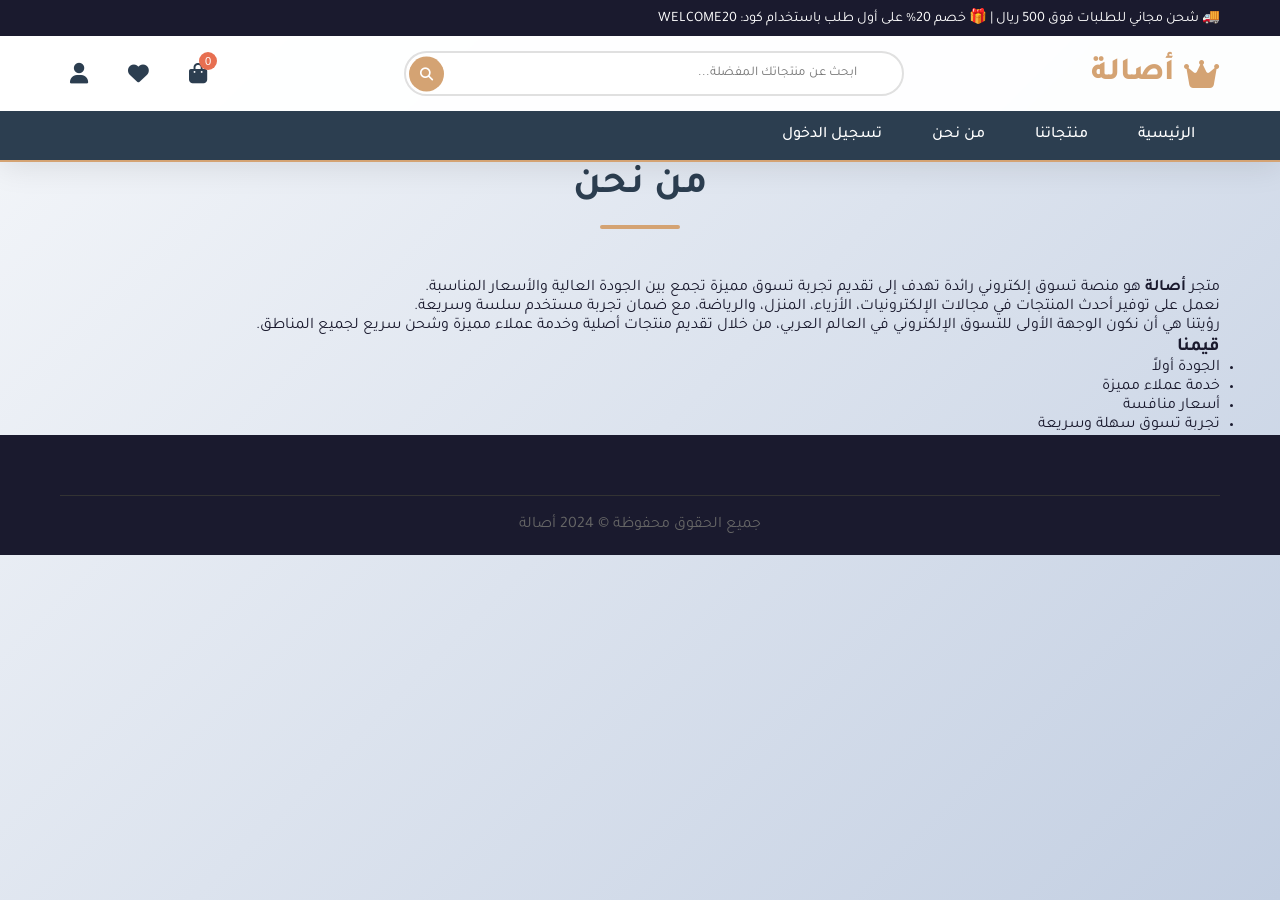
==== about.html @ b48b7073 "Create about.html" ====
<!DOCTYPE html>
<html lang="ar" dir="rtl">
<head>
    <meta charset="UTF-8">
    <meta name="viewport" content="width=device-width, initial-scale=1.0">
    <title>من نحن | أصالة</title>

    <link href="https://fonts.googleapis.com/css2?family=Tajawal:wght@400;500;700;800&display=swap" rel="stylesheet">
    <link rel="stylesheet" href="https://cdnjs.cloudflare.com/ajax/libs/font-awesome/6.4.0/css/all.min.css">
    <link rel="stylesheet" href="style.css">
</head>
<body>

    <!-- الهيدر -->
    <header>
        <div class="header-top">
            <div class="container">
                🚚 شحن مجاني للطلبات فوق 500 ريال | 🎁 خصم 20% على أول طلب باستخدام كود: WELCOME20
            </div>
        </div>

        <div class="container">
            <div class="header-main">
                <a href="index.html" class="logo">
                    <i class="fas fa-crown"></i> أصالة
                </a>

                <div class="search-bar">
                    <input type="text" placeholder="ابحث عن منتجاتك المفضلة...">
                    <button><i class="fas fa-search"></i></button>
                </div>

                <div class="header-actions">
                    <button class="icon-btn" onclick="toggleCart()">
                        <i class="fas fa-shopping-bag"></i>
                        <span class="badge" id="cartCount">0</span>
                    </button>
                    <button class="icon-btn"><i class="fas fa-heart"></i></button>
                    <button class="icon-btn"><i class="fas fa-user"></i></button>
                </div>
            </div>
        </div>

        <nav>
            <div class="container">
                <ul class="nav-menu">
                    <li><a href="index.html">الرئيسية</a></li>
                    <li><a href="index.html#products">منتجاتنا</a></li>
                    <li><a href="about.html">من نحن</a></li>
                    <li><a href="login.html">تسجيل الدخول</a></li>
                </ul>
            </div>
        </nav>
    </header>

    <!-- المحتوى -->
    <section class="about-section">
        <div class="container">
            <h1 class="section-title">من نحن</h1>

            <div class="about-content">
                <p>
                    متجر <strong>أصالة</strong> هو منصة تسوق إلكتروني رائدة تهدف إلى تقديم تجربة تسوق مميزة تجمع بين الجودة العالية والأسعار المناسبة.
                </p>

                <p>
                    نعمل على توفير أحدث المنتجات في مجالات الإلكترونيات، الأزياء، المنزل، والرياضة، مع ضمان تجربة مستخدم سلسة وسريعة.
                </p>

                <p>
                    رؤيتنا هي أن نكون الوجهة الأولى للتسوق الإلكتروني في العالم العربي، من خلال تقديم منتجات أصلية وخدمة عملاء مميزة وشحن سريع لجميع المناطق.
                </p>

                <h3>قيمنا</h3>
                <ul class="about-list">
                    <li>الجودة أولاً</li>
                    <li>خدمة عملاء مميزة</li>
                    <li>أسعار منافسة</li>
                    <li>تجربة تسوق سهلة وسريعة</li>
                </ul>
            </div>
        </div>
    </section>

    <!-- الفوتر -->
    <footer>
        <div class="container">
            <div class="footer-bottom">
                <p>جميع الحقوق محفوظة © 2024 أصالة</p>
            </div>
        </div>
    </footer>

</body>
</html>
---- style.css ----
:root {
    --primary: #d4a373;
    --primary-dark: #bc8a5f;
    --secondary: #2c3e50;
    --accent: #e9c46a;
    --light: #f8f9fa;
    --dark: #1a1a2e;
    --success: #2a9d8f;
    --danger: #e76f51;
}

* {
    margin: 0;
    padding: 0;
    box-sizing: border-box;
}

body {
    font-family: 'Tajawal', sans-serif;
    background: linear-gradient(135deg, #f5f7fa 0%, #c3cfe2 100%);
    min-height: 100vh;
    color: var(--dark);
}

/* Header Styles */
header {
    background: rgba(255, 255, 255, 0.95);
    backdrop-filter: blur(10px);
    box-shadow: 0 4px 30px rgba(0, 0, 0, 0.1);
    position: sticky;
    top: 0;
    z-index: 1000;
    border-bottom: 2px solid var(--primary);
}

.header-top {
    background: var(--dark);
    color: white;
    padding: 8px 0;
    font-size: 0.9rem;
}

.container {
    max-width: 1200px;
    margin: 0 auto;
    padding: 0 20px;
}

.header-main {
    display: flex;
    justify-content: space-between;
    align-items: center;
    padding: 15px 0;
    gap: 20px;
    flex-wrap: wrap;
}

.logo {
    font-size: 2rem;
    font-weight: 800;
    color: var(--primary);
    text-decoration: none;
    display: flex;
    align-items: center;
    gap: 10px;
}

.search-bar {
    flex: 1;
    max-width: 500px;
    margin: 0 30px;
    position: relative;
}

.search-bar input {
    width: 100%;
    padding: 12px 45px 12px 20px;
    border: 2px solid #e0e0e0;
    border-radius: 50px;
    font-family: 'Tajawal', sans-serif;
    transition: all 0.3s;
}

.search-bar input:focus {
    outline: none;
    border-color: var(--primary);
}

.search-bar button {
    position: absolute;
    left: 5px;
    top: 50%;
    transform: translateY(-50%);
    background: var(--primary);
    border: none;
    width: 35px;
    height: 35px;
    border-radius: 50%;
    color: white;
    cursor: pointer;
}

.header-actions {
    display: flex;
    gap: 20px;
    align-items: center;
}

.icon-btn {
    position: relative;
    background: none;
    border: none;
    font-size: 1.3rem;
    color: var(--secondary);
    cursor: pointer;
    transition: all 0.3s;
    padding: 10px;
}

.icon-btn:hover {
    color: var(--primary);
    transform: scale(1.1);
}

.badge {
    position: absolute;
    top: 0;
    right: 0;
    background: var(--danger);
    color: white;
    font-size: 0.7rem;
    width: 18px;
    height: 18px;
    border-radius: 50%;
    display: flex;
    align-items: center;
    justify-content: center;
}

/* Navigation */
nav {
    background: var(--secondary);
    padding: 0;
}

.nav-menu {
    display: flex;
    list-style: none;
    gap: 0;
    flex-wrap: wrap;
}

.nav-menu a {
    color: white;
    text-decoration: none;
    padding: 15px 25px;
    display: block;
    transition: all 0.3s;
    font-weight: 500;
    position: relative;
}

.nav-menu a:hover {
    background: var(--primary);
}

/* Hero Section */
.hero {
    background: linear-gradient(135deg, var(--secondary) 0%, var(--dark) 100%);
    color: white;
    padding: 80px 0;
    position: relative;
    overflow: hidden;
}

.hero::before {
    content: '';
    position: absolute;
    top: -50%;
    right: -10%;
    width: 600px;
    height: 600px;
    background: radial-gradient(circle, rgba(212, 163, 115, 0.3) 0%, transparent 70%);
    border-radius: 50%;
}

.hero-content {
    position: relative;
    z-index: 1;
    max-width: 600px;
}

.hero h1 {
    font-size: 3.5rem;
    margin-bottom: 20px;
    line-height: 1.2;
}

.hero p {
    font-size: 1.2rem;
    margin-bottom: 30px;
    opacity: 0.9;
}

.btn {
    display: inline-block;
    padding: 15px 40px;
    background: var(--primary);
    color: white;
    text-decoration: none;
    border-radius: 50px;
    font-weight: 700;
    transition: all 0.3s;
    border: none;
    cursor: pointer;
    font-family: 'Tajawal', sans-serif;
    font-size: 1rem;
}

.btn:hover {
    background: var(--primary-dark);
    transform: translateY(-3px);
    box-shadow: 0 10px 30px rgba(212, 163, 115, 0.4);
}

.btn-outline {
    background: transparent;
    border: 2px solid white;
    margin-right: 15px;
}

.btn-outline:hover {
    background: white;
    color: var(--secondary);
}

/* Categories */
.categories {
    padding: 60px 0;
}

.section-title {
    text-align: center;
    font-size: 2.5rem;
    margin-bottom: 50px;
    color: var(--secondary);
    position: relative;
}

.section-title::after {
    content: '';
    display: block;
    width: 80px;
    height: 4px;
    background: var(--primary);
    margin: 15px auto 0;
    border-radius: 2px;
}

.category-grid {
    display: grid;
    grid-template-columns: repeat(auto-fit, minmax(250px, 1fr));
    gap: 30px;
}

.category-card {
    background: white;
    border-radius: 20px;
    overflow: hidden;
    box-shadow: 0 10px 40px rgba(0,0,0,0.1);
    transition: all 0.3s;
    cursor: pointer;
    position: relative;
}

.category-card:hover {
    transform: translateY(-10px);
    box-shadow: 0 20px 60px rgba(0,0,0,0.15);
}

.category-img {
    height: 200px;
    background: linear-gradient(45deg, #667eea 0%, #764ba2 100%);
    display: flex;
    align-items: center;
    justify-content: center;
    font-size: 4rem;
    color: white;
}

.category-card:nth-child(2) .category-img { background: linear-gradient(45deg, #f093fb 0%, #f5576c 100%); }
.category-card:nth-child(3) .category-img { background: linear-gradient(45deg, #4facfe 0%, #00f2fe 100%); }
.category-card:nth-child(4) .category-img { background: linear-gradient(45deg, #43e97b 0%, #38f9d7 100%); }

.category-info {
    padding: 25px;
    text-align: center;
}

.category-info h3 {
    font-size: 1.5rem;
    margin-bottom: 10px;
    color: var(--secondary);
}

/* Products Section */
.products {
    padding: 60px 0;
    background: white;
}

.products-header {
    display: flex;
    justify-content: space-between;
    align-items: center;
    margin-bottom: 40px;
    flex-wrap: wrap;
    gap: 20px;
}

.filter-tabs {
    display: flex;
    gap: 10px;
    flex-wrap: wrap;
}

.filter-btn {
    padding: 8px 20px;
    border: 2px solid #e0e0e0;
    background: white;
    border-radius: 25px;
    cursor: pointer;
    transition: all 0.3s;
    font-family: 'Tajawal', sans-serif;
}

.filter-btn.active, .filter-btn:hover {
    background: var(--primary);
    color: white;
    border-color: var(--primary);
}

.product-grid {
    display: grid;
    grid-template-columns: repeat(auto-fill, minmax(280px, 1fr));
    gap: 30px;
}

.product-card {
    background: white;
    border-radius: 20px;
    overflow: hidden;
    box-shadow: 0 5px 20px rgba(0,0,0,0.08);
    transition: all 0.3s;
    position: relative;
    border: 1px solid #f0f0f0;
}

.product-card:hover {
    transform: translateY(-5px);
    box-shadow: 0 15px 40px rgba(0,0,0,0.12);
}

.product-badge {
    position: absolute;
    top: 15px;
    right: 15px;
    background: var(--danger);
    color: white;
    padding: 5px 15px;
    border-radius: 20px;
    font-size: 0.85rem;
    font-weight: 700;
    z-index: 2;
}

.product-badge.new {
    background: var(--success);
}

.product-img {
    height: 250px;
    background: #f8f9fa;
    display: flex;
    align-items: center;
    justify-content: center;
    font-size: 5rem;
    color: #ddd;
    position: relative;
    overflow: hidden;
}

.product-actions {
    position: absolute;
    bottom: -50px;
    left: 0;
    right: 0;
    display: flex;
    justify-content: center;
    gap: 10px;
    padding: 15px;
    background: linear-gradient(to top, rgba(0,0,0,0.8), transparent);
    transition: all 0.3s;
}

.product-card:hover .product-actions {
    bottom: 0;
}

.action-btn {
    width: 40px;
    height: 40px;
    border-radius: 50%;
    border: none;
    background: white;
    color: var(--secondary);
    cursor: pointer;
    transition: all 0.3s;
    display: flex;
    align-items: center;
    justify-content: center;
}

.action-btn:hover {
    background: var(--primary);
    color: white;
}

.product-info {
    padding: 20px;
}

.product-category {
    color: var(--primary);
    font-size: 0.9rem;
    font-weight: 500;
}

.product-title {
    font-size: 1.1rem;
    margin: 10px 0;
    color: var(--secondary);
    font-weight: 700;
}

.product-price {
    display: flex;
    align-items: center;
    gap: 10px;
}

.current-price {
    font-size: 1.3rem;
    font-weight: 800;
    color: var(--secondary);
}

.old-price {
    text-decoration: line-through;
    color: #999;
    font-size: 0.95rem;
}

.rating {
    display: flex;
    gap: 3px;
    margin-top: 10px;
    color: var(--accent);
}

/* Cart Sidebar */
.cart-sidebar {
    position: fixed;
    top: 0;
    left: -400px;
    width: 400px;
    height: 100vh;
    background: white;
    box-shadow: 5px 0 30px rgba(0,0,0,0.2);
    z-index: 2000;
    transition: all 0.4s cubic-bezier(0.4, 0, 0.2, 1);
    display: flex;
    flex-direction: column;
}

.cart-sidebar.open {
    left: 0;
}

.cart-header {
    padding: 25px;
    background: var(--secondary);
    color: white;
    display: flex;
    justify-content: space-between;
    align-items: center;
}

.cart-header h2 {
    display: flex;
    align-items: center;
    gap: 10px;
}

.close-cart {
    background: none;
    border: none;
    color: white;
    font-size: 1.5rem;
    cursor: pointer;
}

.cart-items {
    flex: 1;
    overflow-y: auto;
    padding: 20px;
}

.cart-item {
    display: flex;
    gap: 15px;
    padding: 15px;
    background: #f8f9fa;
    border-radius: 15px;
    margin-bottom: 15px;
    animation: slideIn 0.3s ease;
}

@keyframes slideIn {
    from { opacity: 0; transform: translateX(-20px); }
    to { opacity: 1; transform: translateX(0); }
}

.cart-item-img {
    width: 80px;
    height: 80px;
    background: white;
    border-radius: 10px;
    display: flex;
    align-items: center;
    justify-content: center;
    font-size: 2rem;
}

.cart-item-details {
    flex: 1;
}

.cart-item-title {
    font-weight: 700;
    margin-bottom: 5px;
}

.cart-item-price {
    color: var(--primary);
    font-weight: 700;
}

.quantity-control {
    display: flex;
    align-items: center;
    gap: 10px;
    margin-top: 10px;
}

.qty-btn {
    width: 25px;
    height: 25px;
    border: 1px solid #ddd;
    background: white;
    border-radius: 5px;
    cursor: pointer;
    display: flex;
    align-items: center;
    justify-content: center;
}

.remove-item {
    color: var(--danger);
    background: none;
    border: none;
    cursor: pointer;
    font-size: 1.2rem;
}

.cart-footer {
    padding: 25px;
    border-top: 2px solid #f0f0f0;
    background: white;
}

.cart-total {
    display: flex;
    justify-content: space-between;
    font-size: 1.3rem;
    font-weight: 800;
    margin-bottom: 20px;
    color: var(--secondary);
}

.checkout-btn {
    width: 100%;
    padding: 18px;
    background: var(--success);
    color: white;
    border: none;
    border-radius: 12px;
    font-size: 1.1rem;
    font-weight: 700;
    cursor: pointer;
    transition: all 0.3s;
    font-family: 'Tajawal', sans-serif;
}

.checkout-btn:hover {
    background: #21867a;
    transform: translateY(-2px);
}

.overlay {
    position: fixed;
    top: 0;
    left: 0;
    width: 100%;
    height: 100%;
    background: rgba(0,0,0,0.5);
    z-index: 1500;
    opacity: 0;
    visibility: hidden;
    transition: all 0.3s;
}

.overlay.active {
    opacity: 1;
    visibility: visible;
}

/* Features Section */
.features {
    padding: 60px 0;
    background: linear-gradient(135deg, var(--secondary) 0%, var(--dark) 100%);
    color: white;
}

.features-grid {
    display: grid;
    grid-template-columns: repeat(auto-fit, minmax(250px, 1fr));
    gap: 40px;
}

.feature-card {
    text-align: center;
    padding: 30px;
}

.feature-icon {
    font-size: 3rem;
    margin-bottom: 20px;
    color: var(--primary);
}

.feature-card h3 {
    font-size: 1.3rem;
    margin-bottom: 10px;
}

/* Footer */
footer {
    background: var(--dark);
    color: white;
    padding: 60px 0 20px;
}

.footer-grid {
    display: grid;
    grid-template-columns: repeat(auto-fit, minmax(250px, 1fr));
    gap: 40px;
    margin-bottom: 40px;
}

.footer-section h3 {
    color: var(--primary);
    margin-bottom: 20px;
    font-size: 1.3rem;
}

.footer-section ul {
    list-style: none;
}

.footer-section ul li {
    margin-bottom: 10px;
}

.footer-section a {
    color: #aaa;
    text-decoration: none;
    transition: color 0.3s;
}

.footer-section a:hover {
    color: var(--primary);
}

.newsletter input {
    width: 100%;
    padding: 12px;
    border: none;
    border-radius: 8px;
    margin-bottom: 10px;
    font-family: 'Tajawal', sans-serif;
}

.social-links {
    display: flex;
    gap: 15px;
    margin-top: 20px;
}

.social-links a {
    width: 40px;
    height: 40px;
    background: rgba(255,255,255,0.1);
    border-radius: 50%;
    display: flex;
    align-items: center;
    justify-content: center;
    transition: all 0.3s;
}

.social-links a:hover {
    background: var(--primary);
    transform: translateY(-3px);
}

.footer-bottom {
    text-align: center;
    padding-top: 20px;
    border-top: 1px solid #333;
    color: #666;
}

/* Quick View Modal */
.modal {
    display: none;
    position: fixed;
    top: 0;
    left: 0;
    width: 100%;
    height: 100%;
    background: rgba(0,0,0,0.8);
    z-index: 3000;
    align-items: center;
    justify-content: center;
    padding: 20px;
}

.modal.active {
    display: flex;
}

.modal-content {
    background: white;
    border-radius: 20px;
    max-width: 900px;
    width: 100%;
    max-height: 90vh;
    overflow-y: auto;
    position: relative;
    animation: modalIn 0.3s ease;
}

@keyframes modalIn {
    from { opacity: 0; transform: scale(0.9); }
    to { opacity: 1; transform: scale(1); }
}

.modal-close {
    position: absolute;
    top: 20px;
    left: 20px;
    background: white;
    border: none;
    width: 40px;
    height: 40px;
    border-radius: 50%;
    cursor: pointer;
    font-size: 1.2rem;
    z-index: 10;
    box-shadow: 0 2px 10px rgba(0,0,0,0.1);
}

.modal-body {
    display: grid;
    grid-template-columns: 1fr 1fr;
    gap: 40px;
    padding: 40px;
}

.modal-img {
    background: #f8f9fa;
    border-radius: 15px;
    min-height: 400px;
    display: flex;
    align-items: center;
    justify-content: center;
    font-size: 8rem;
    color: #ddd;
}

.modal-info h2 {
    font-size: 2rem;
    margin-bottom: 15px;
    color: var(--secondary);
}

.modal-price {
    font-size: 2rem;
    color: var(--primary);
    font-weight: 800;
    margin-bottom: 20px;
}

.modal-description {
    color: #666;
    line-height: 1.8;
    margin-bottom: 30px;
}

.size-options {
    margin-bottom: 25px;
}

.size-options h4 {
    margin-bottom: 10px;
}

.size-buttons {
    display: flex;
    gap: 10px;
}

.size-btn {
    padding: 10px 20px;
    border: 2px solid #ddd;
    background: white;
    border-radius: 8px;
    cursor: pointer;
    transition: all 0.3s;
    font-family: 'Tajawal', sans-serif;
}

.size-btn.active, .size-btn:hover {
    border-color: var(--primary);
    background: var(--primary);
    color: white;
}

.add-to-cart {
    width: 100%;
    padding: 18px;
    background: var(--secondary);
    color: white;
    border: none;
    border-radius: 12px;
    font-size: 1.1rem;
    font-weight: 700;
    cursor: pointer;
    transition: all 0.3s;
    font-family: 'Tajawal', sans-serif;
    display: flex;
    align-items: center;
    justify-content: center;
    gap: 10px;
}

.add-to-cart:hover {
    background: var(--primary);
}

/* Toast Notification */
.toast {
    position: fixed;
    bottom: 30px;
    right: 30px;
    background: var(--secondary);
    color: white;
    padding: 20px 30px;
    border-radius: 12px;
    box-shadow: 0 10px 30px rgba(0,0,0,0.3);
    display: flex;
    align-items: center;
    gap: 15px;
    transform: translateX(400px);
    transition: all 0.4s cubic-bezier(0.68, -0.55, 0.265, 1.55);
    z-index: 4000;
}

.toast.show {
    transform: translateX(0);
}

.toast-icon {
    font-size: 1.5rem;
    color: var(--success);
}

/* Responsive */
@media (max-width: 768px) {
    .header-main {
        flex-wrap: wrap;
    }
    
    .search-bar {
        order: 3;
        width: 100%;
        margin: 15px 0 0 0;
    }
    
    .hero {
        padding: 60px 0;
    }

    .hero h1 {
        font-size: 2rem;
    }
    
    .modal-body {
        grid-template-columns: 1fr;
        padding: 25px;
    }
    
    .cart-sidebar {
        width: 100%;
        left: -100%;
    }

    .products-header {
        flex-direction: column;
        align-items: flex-start;
    }
    
    .toast {
        right: 15px;
        left: 15px;
        justify-content: center;
    }
}
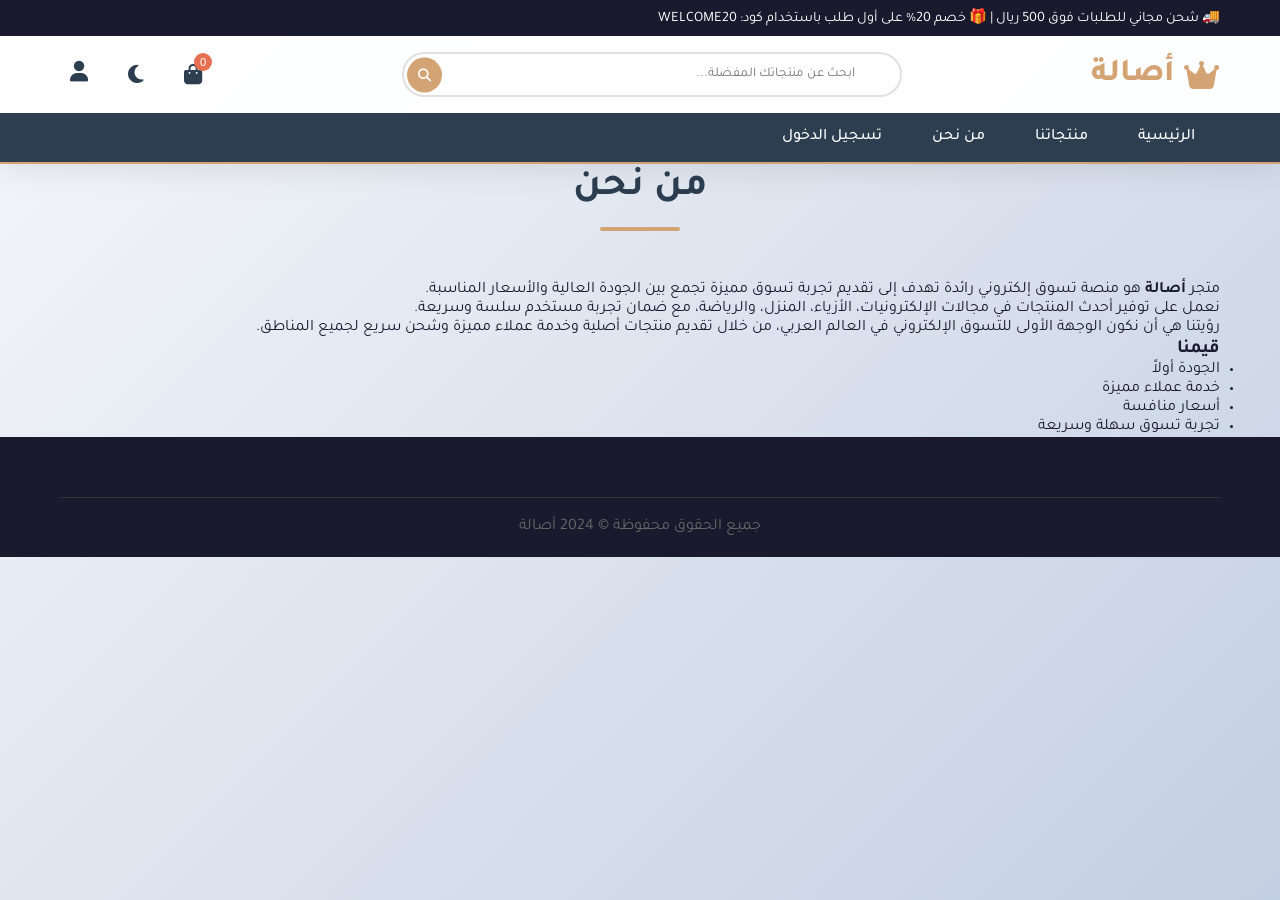
==== commit 84709e97: "all" ====
--- a/about.html
+++ b/about.html
@@ -11,7 +11,7 @@
 </head>
 <body>
 
-    <!-- الهيدر -->
+    <!-- Header -->
     <header>
         <div class="header-top">
             <div class="container">
@@ -35,8 +35,14 @@
                         <i class="fas fa-shopping-bag"></i>
                         <span class="badge" id="cartCount">0</span>
                     </button>
-                    <button class="icon-btn"><i class="fas fa-heart"></i></button>
-                    <button class="icon-btn"><i class="fas fa-user"></i></button>
+
+                    <button class="icon-btn" onclick="toggleDarkMode()">
+                        <i class="fas fa-moon"></i>
+                    </button>
+
+                    <a href="login.html" class="icon-btn">
+                        <i class="fas fa-user"></i>
+                    </a>
                 </div>
             </div>
         </div>
@@ -46,14 +52,14 @@
                 <ul class="nav-menu">
                     <li><a href="index.html">الرئيسية</a></li>
                     <li><a href="index.html#products">منتجاتنا</a></li>
-                    <li><a href="about.html">من نحن</a></li>
+                    <li><a href="about.html" class="active">من نحن</a></li>
                     <li><a href="login.html">تسجيل الدخول</a></li>
                 </ul>
             </div>
         </nav>
     </header>
 
-    <!-- المحتوى -->
+    <!-- About Section -->
     <section class="about-section">
         <div class="container">
             <h1 class="section-title">من نحن</h1>
@@ -82,7 +88,7 @@
         </div>
     </section>
 
-    <!-- الفوتر -->
+    <!-- Footer -->
     <footer>
         <div class="container">
             <div class="footer-bottom">
@@ -91,5 +97,7 @@
         </div>
     </footer>
 
+    <script src="script.js"></script>
+
 </body>
 </html>
--- a/style.css
+++ b/style.css
@@ -945,4 +945,25 @@
         left: 15px;
         justify-content: center;
     }
+}
+body.dark {
+    background: #121212;
+    color: #eee;
+}
+
+body.dark header,
+body.dark nav,
+body.dark footer {
+    background: #1e1e1e !important;
+}
+
+body.dark .product-card,
+body.dark .category-card,
+body.dark .modal-content {
+    background: #222;
+    color: #fff;
+}
+
+body.dark .btn {
+    background: var(--primary-dark);
 }
